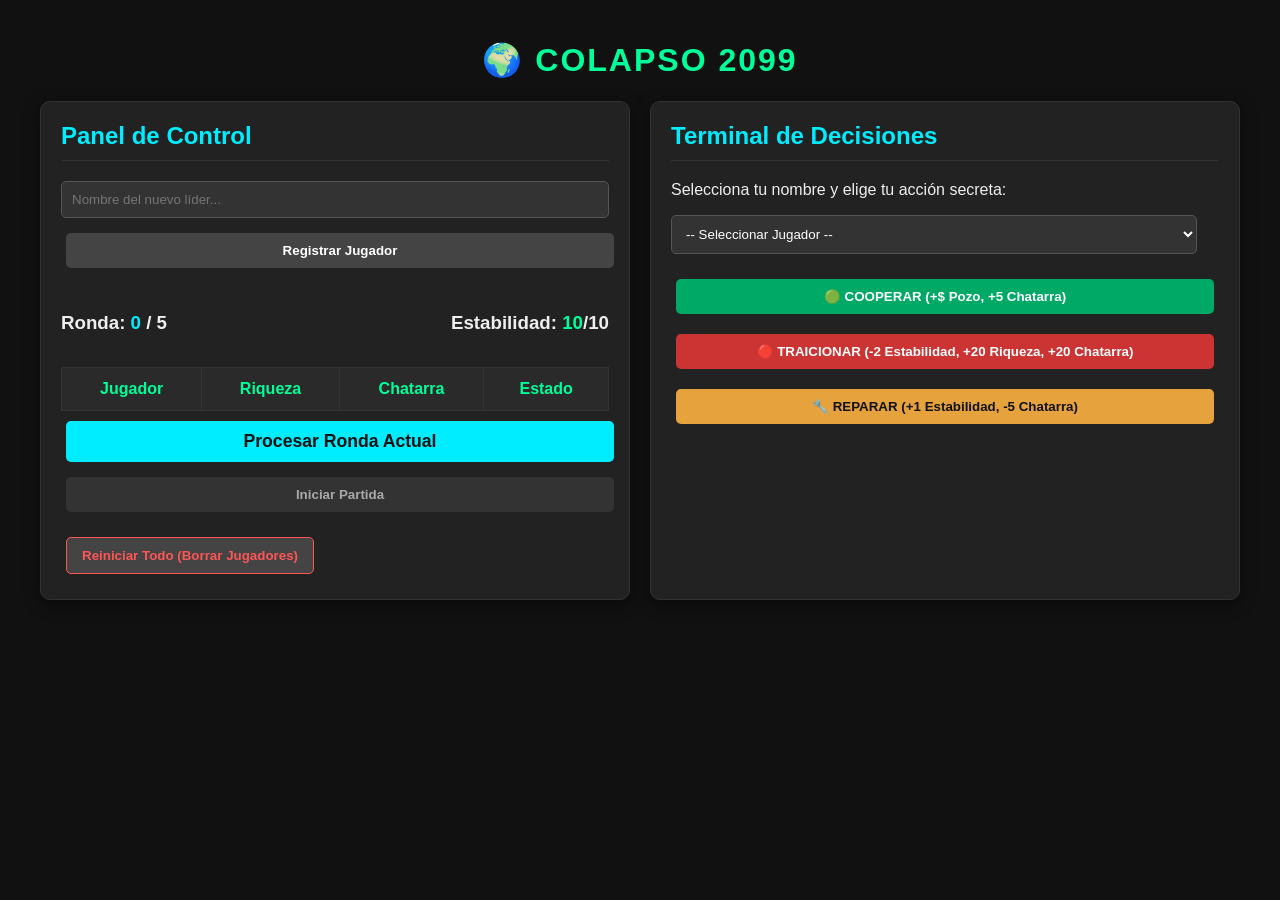
==== codigo.html @ 10b80c3d "se sube la informacion" ====
<!DOCTYPE html>
<html lang="es">
<head>
<meta charset="UTF-8">
<meta name="viewport" content="width=device-width, initial-scale=1.0">
<title>Colapso 2099 - Edición 5 Rondas</title>
<link rel="stylesheet" href="/codigo.css">
</head>
<body>

<h1>🌍 COLAPSO 2099</h1>

<div class="container">
    <div class="panel">
        <h2>Panel de Control</h2>
        <input id="playerName" placeholder="Nombre del nuevo líder...">
        <button onclick="addPlayer()" style="background:#444; color:white; width:100%;">Registrar Jugador</button>
        
        <div style="margin-top:20px; display: flex; justify-content: space-between; align-items: center;">
            <h3>Ronda: <span id="round" style="color:#00ecff;">0</span> / 5</h3>
            <h3>Estabilidad: <span id="stability">10</span>/10</h3>
        </div>

        <div id="ranking"></div>

        <button class="btn-process" onclick="nextRound()">Procesar Ronda Actual</button>
        <button onclick="startGame()" style="width:100%; background:#333; color:#aaa; margin-top:10px;">Iniciar Partida</button>
        <button class="btn-danger" onclick="manualReset()">Reiniciar Todo (Borrar Jugadores)</button>
    </div>

    <div class="panel">
        <h2>Terminal de Decisiones</h2>
        <p>Selecciona tu nombre y elige tu acción secreta:</p>
        <select id="playerSelect"></select>
        
        <div style="display: grid; grid-template-columns: 1fr; gap: 10px; margin-top: 10px;">
            <button class="btn-cooperate" onclick="sendDecision('cooperate')">🟢 COOPERAR (+$ Pozo, +5 Chatarra)</button>
            <button class="btn-betray" onclick="sendDecision('betray')">🔴 TRAICIONAR (-2 Estabilidad, +20 Riqueza, +20 Chatarra)</button>
            <button class="btn-repair" onclick="sendDecision('repair')">🔧 REPARAR (+1 Estabilidad, -5 Chatarra)</button>
        </div>

        <p id="status" class="status-msg"></p>
    </div>
</div>

<script src="/codigo.js">

</script>
</body>
</html>
---- codigo.css ----
body { 
    font-family: 'Segoe UI', Arial, sans-serif; 
    background: #111; 
    color: #eee; 
    margin: 0; 
    padding: 20px; 
}

h1 { 
    text-align: center; 
    color: #00ff99; 
    letter-spacing: 2px; 
    text-transform: uppercase; 
}

.container { 
    display: grid; 
    grid-template-columns: 1fr 1fr; 
    gap: 20px; 
    max-width: 1200px; 
    margin: 0 auto; 
}

@media (max-width: 768px) { .container { grid-template-columns: 1fr; } }
    .panel { background: #222; padding: 20px; border-radius: 10px; border: 1px solid #333; box-shadow: 0 4px 15px rgba(0,0,0,0.5); }
    h2 { color: #00ecff; border-bottom: 1px solid #333; padding-bottom: 10px; margin-top: 0; }
    button { padding: 10px 15px; margin: 5px; cursor: pointer; border: none; border-radius: 5px; font-weight: bold; transition: 0.2s; }
    
.btn-cooperate { background: #00aa66; color: white; }

.btn-betray { background: #cc3333; color: white; }

.btn-repair { background: #e6a23c; color: #111; }

.btn-process { background: #00ecff; color: #111; width: 100%; margin-top: 10px; font-size: 1.1em; }

.btn-danger { background: #444; color: #ff5555; border: 1px solid #ff5555; margin-top: 20px; }
    button:hover { opacity: 0.8; transform: translateY(-1px); }
    
    input, select { padding: 10px; background: #333; border: 1px solid #555; color: white; border-radius: 5px; width: calc(100% - 22px); margin-bottom: 10px; }
    table { width: 100%; border-collapse: collapse; margin-top: 15px; background: #1a1a1a; }
    td, th { border: 1px solid #333; padding: 12px; text-align: center; }
    th { background: #2a2a2a; color: #00ff99; }
    .status-msg { margin-top: 15px; font-weight: bold; color: #ffc107; min-height: 20px; text-align: center; }
    .escape-badge { background: #9c27b0; color: white; padding: 3px 7px; border-radius: 4px; font-size: 0.8em; font-weight: bold; animation: pulse 2s infinite; }
    @keyframes pulse { 0% { opacity: 1; } 50% { opacity: 0.6; } 100% { opacity: 1; } }
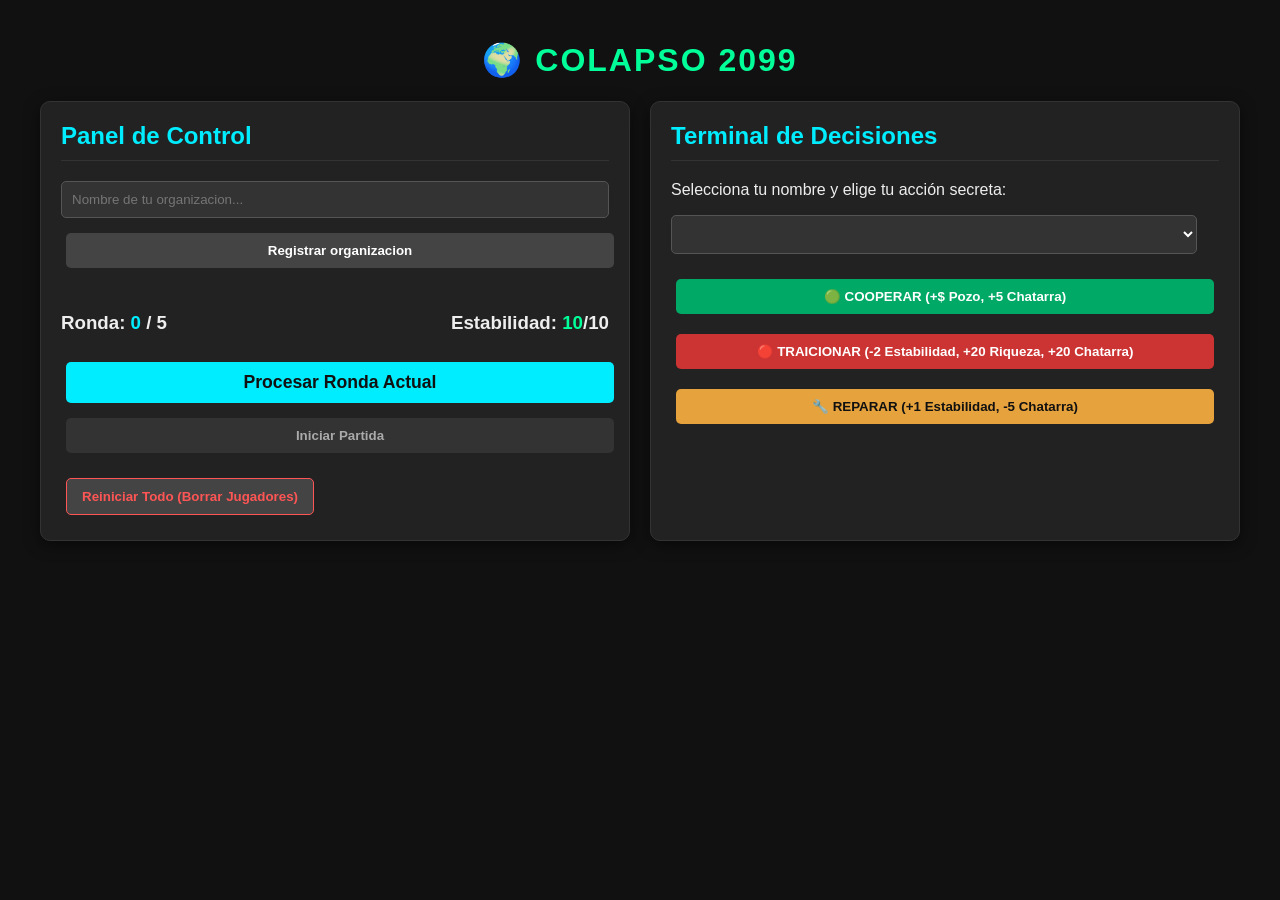
==== commit e4a6454d: "ajuste de jugadores a organizaciones" ====
--- a/codigo.html
+++ b/codigo.html
@@ -13,8 +13,8 @@
 <div class="container">
     <div class="panel">
         <h2>Panel de Control</h2>
-        <input id="playerName" placeholder="Nombre del nuevo líder...">
-        <button onclick="addPlayer()" style="background:#444; color:white; width:100%;">Registrar Jugador</button>
+        <input id="playerName" placeholder="Nombre de tu organizacion...">
+        <button onclick="addPlayer()" style="background:#444; color:white; width:100%;">Registrar organizacion</button>
         
         <div style="margin-top:20px; display: flex; justify-content: space-between; align-items: center;">
             <h3>Ronda: <span id="round" style="color:#00ecff;">0</span> / 5</h3>
@@ -47,4 +47,5 @@
 
 </script>
 </body>
-</html>+</html>
+<!--  -->
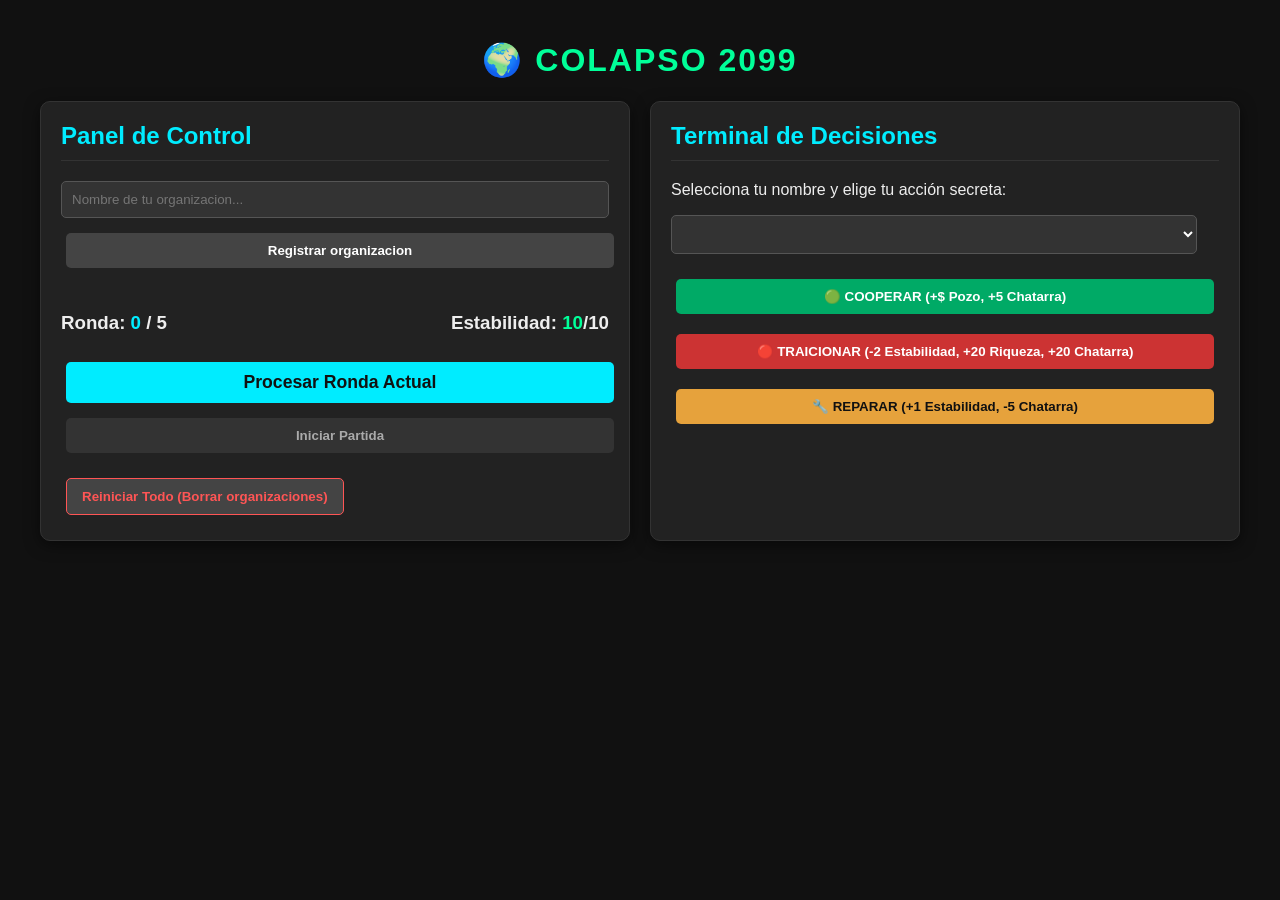
==== commit 3bd6d0ff: "ajuste en html" ====
--- a/codigo.html
+++ b/codigo.html
@@ -25,7 +25,7 @@
 
         <button class="btn-process" onclick="nextRound()">Procesar Ronda Actual</button>
         <button onclick="startGame()" style="width:100%; background:#333; color:#aaa; margin-top:10px;">Iniciar Partida</button>
-        <button class="btn-danger" onclick="manualReset()">Reiniciar Todo (Borrar Jugadores)</button>
+        <button class="btn-danger" onclick="manualReset()">Reiniciar Todo (Borrar organizaciones)</button>
     </div>
 
     <div class="panel">
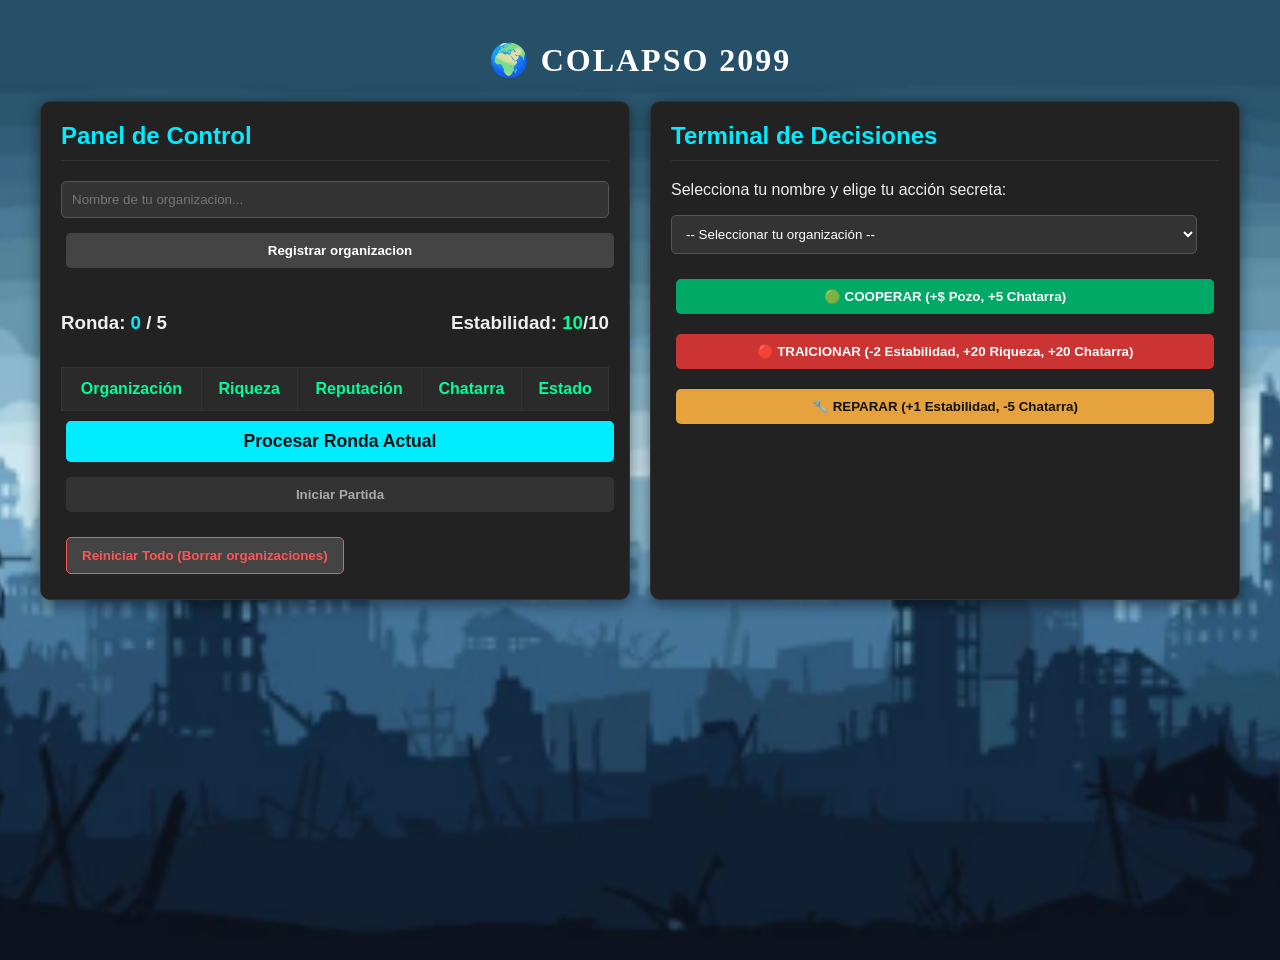
==== commit 0bb71c05: "ajuste en el diseño de pagina" ====
--- a/codigo.html
+++ b/codigo.html
@@ -1,10 +1,10 @@
 <!DOCTYPE html>
 <html lang="es">
 <head>
-<meta charset="UTF-8">
-<meta name="viewport" content="width=device-width, initial-scale=1.0">
-<title>Colapso 2099 - Edición 5 Rondas</title>
-<link rel="stylesheet" href="/codigo.css">
+    <meta charset="UTF-8">
+    <meta name="viewport" content="width=device-width, initial-scale=1.0">
+    <title>Colapso 2099 - Edición 5 Rondas</title>
+    <link rel="stylesheet" href="/codigo.css">
 </head>
 <body>
 
@@ -13,9 +13,9 @@
 <div class="container">
     <div class="panel">
         <h2>Panel de Control</h2>
-        <input id="playerName" placeholder="Nombre de tu organizacion...">
-        <button onclick="addPlayer()" style="background:#444; color:white; width:100%;">Registrar organizacion</button>
-        
+        <input id="organizationName" placeholder="Nombre de tu organizacion...">
+        <button onclick="addOrganization()" style="background:#444; color:white; width:100%;">Registrar organizacion</button>
+
         <div style="margin-top:20px; display: flex; justify-content: space-between; align-items: center;">
             <h3>Ronda: <span id="round" style="color:#00ecff;">0</span> / 5</h3>
             <h3>Estabilidad: <span id="stability">10</span>/10</h3>
@@ -31,8 +31,8 @@
     <div class="panel">
         <h2>Terminal de Decisiones</h2>
         <p>Selecciona tu nombre y elige tu acción secreta:</p>
-        <select id="playerSelect"></select>
-        
+        <select id="organizationSelect"></select>
+
         <div style="display: grid; grid-template-columns: 1fr; gap: 10px; margin-top: 10px;">
             <button class="btn-cooperate" onclick="sendDecision('cooperate')">🟢 COOPERAR (+$ Pozo, +5 Chatarra)</button>
             <button class="btn-betray" onclick="sendDecision('betray')">🔴 TRAICIONAR (-2 Estabilidad, +20 Riqueza, +20 Chatarra)</button>
@@ -43,9 +43,6 @@
     </div>
 </div>
 
-<script src="/codigo.js">
-
-</script>
+<script src="/codigo.js"></script>
 </body>
-</html>
-<!--  -->+</html>
--- a/codigo.css
+++ b/codigo.css
@@ -1,14 +1,19 @@
 body { 
+    background-image: url(/fondo.png);
+    background-size: cover; /* Hace que la imagen cubra todo el espacio */
+    background-position: center; /* Centra la imagen */
+    background-repeat: no-repeat; /* Evita que la imagen se duplique */
+    height: 920px; /* Es necesario darle una altura al elemento */
     font-family: 'Segoe UI', Arial, sans-serif; 
-    background: #111; 
     color: #eee; 
     margin: 0; 
     padding: 20px; 
 }
 
-h1 { 
+h1 {
+    font-family: 'Times New Roman', Times, serif; 
     text-align: center; 
-    color: #00ff99; 
+    color: #ffffff; 
     letter-spacing: 2px; 
     text-transform: uppercase; 
 }
